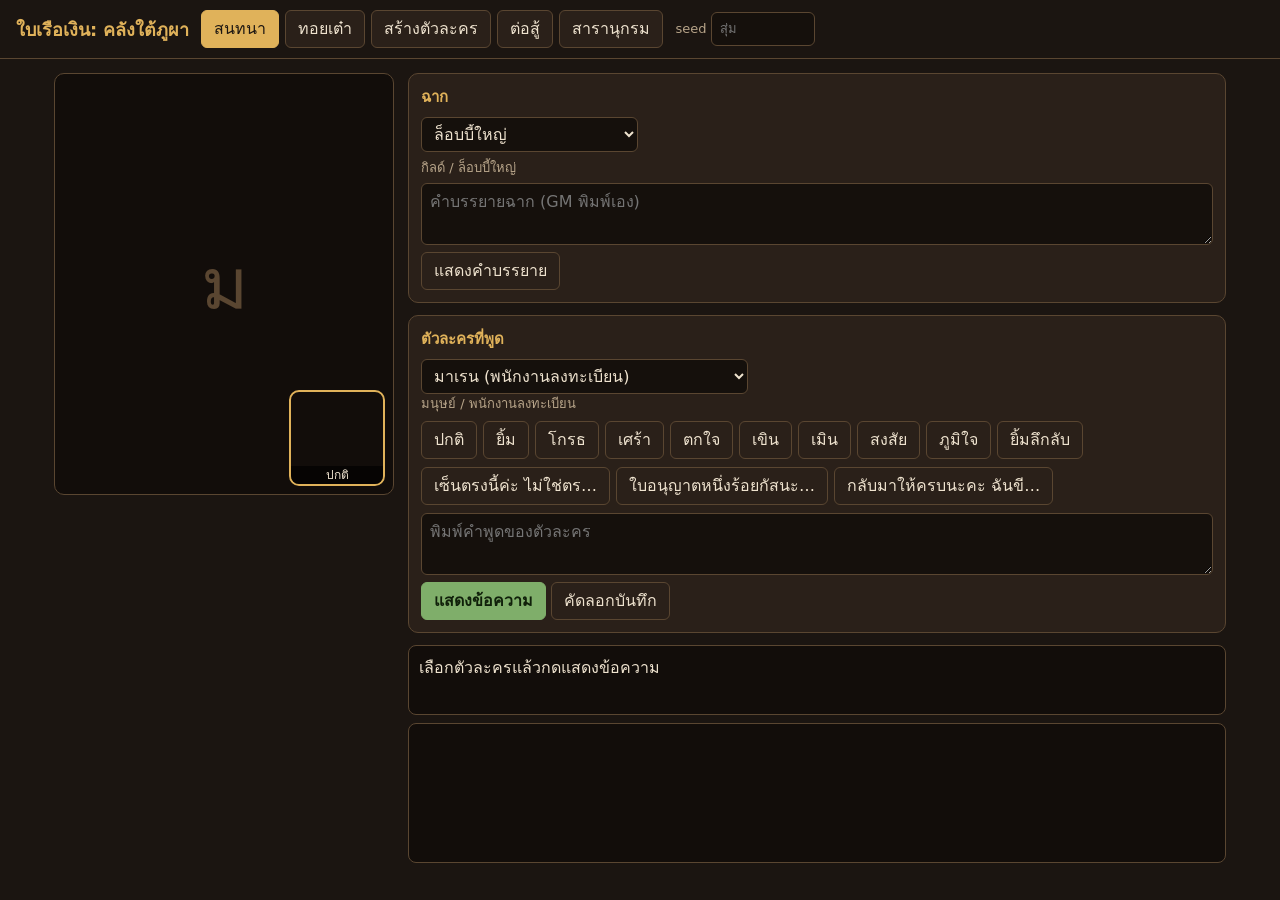
==== index.html @ 9fc900e7 "Initial commit: Silver Sail game skeleton Co-Authored-By: Claude Sonnet 5.5 <noreply@anthropic.com> " ====
<!doctype html>
<html lang="th">
<head>
<meta charset="utf-8">
<meta name="viewport" content="width=device-width,initial-scale=1">
<title>ใบเรือเงิน: คลังใต้ภูผา</title>
<style>
:root{--bg:#1b1511;--panel:#2a2019;--line:#5a4631;--ink:#efe3cf;--dim:#b8a58a;--gold:#e0b25a;--red:#c8553d;--green:#7fae6a}
*{box-sizing:border-box}
body{margin:0;background:var(--bg);color:var(--ink);font-family:system-ui,"Noto Sans Thai",sans-serif;line-height:1.5}
header{padding:10px 16px;border-bottom:1px solid var(--line);display:flex;gap:12px;align-items:center;flex-wrap:wrap}
header h1{font-size:18px;margin:0;color:var(--gold)}
nav{display:flex;gap:6px;flex-wrap:wrap}
nav button,button,select,input,textarea{font:inherit}
button{background:var(--panel);color:var(--ink);border:1px solid var(--line);border-radius:6px;padding:6px 12px;cursor:pointer}
button:hover{border-color:var(--gold)}
button.on{background:var(--gold);color:#1b1511;border-color:var(--gold)}
button.ok{background:var(--green);color:#10200a;border-color:var(--green);font-weight:600}
button:disabled{opacity:.4;cursor:not-allowed}
select,input,textarea{background:#15100c;color:var(--ink);border:1px solid var(--line);border-radius:6px;padding:6px 8px}
main{padding:14px;max-width:1200px;margin:0 auto}
section{display:none}section.on{display:block}
.row{display:flex;gap:12px;flex-wrap:wrap}
.card{background:var(--panel);border:1px solid var(--line);border-radius:10px;padding:12px;margin-bottom:12px}
.card h3{margin:0 0 8px;font-size:15px;color:var(--gold)}
.dim{color:var(--dim);font-size:13px}
.log{background:#120d0a;border:1px solid var(--line);border-radius:8px;padding:8px;height:260px;overflow:auto;font-family:ui-monospace,Menlo,monospace;font-size:13px;white-space:pre-wrap}
.log div{margin-bottom:4px}
.dlg{display:flex;gap:14px;flex-wrap:wrap}
.stage{position:relative;width:340px;min-height:420px;background:#120d0a center/cover;border:1px solid var(--line);border-radius:10px;display:flex;align-items:flex-end;justify-content:center;overflow:hidden}
.stage img.full{max-width:100%;max-height:420px}
.ph{width:100%;height:420px;display:flex;align-items:center;justify-content:center;font-size:72px;color:var(--line)}
.emo{position:absolute;right:8px;bottom:8px;width:96px;height:96px;border:2px solid var(--gold);border-radius:10px;background:#120d0a;overflow:hidden;display:flex;align-items:center;justify-content:center;flex-direction:column}
.emo img{width:100%;height:100%;object-fit:cover;object-position:top}
.emo span{position:absolute;bottom:0;left:0;right:0;background:#000a;text-align:center;font-size:12px}
.bubble{background:#120d0a;border:1px solid var(--line);border-radius:8px;padding:10px;min-height:70px;margin-bottom:8px}
.slots{display:grid;grid-template-columns:repeat(auto-fill,minmax(230px,1fr));gap:8px}
.slot{background:#15100c;border:1px solid var(--line);border-radius:8px;padding:8px}
.slot b{display:block;color:var(--dim);font-size:12px}
.slot .v{margin:2px 0 6px}
.bar{height:10px;background:#120d0a;border:1px solid var(--line);border-radius:5px;overflow:hidden}
.bar i{display:block;height:100%;background:var(--green)}
.bar.m i{background:var(--red)}
table{border-collapse:collapse;width:100%;font-size:13px}td,th{border:1px solid var(--line);padding:4px 6px;text-align:left}
.res{display:grid;grid-template-columns:repeat(auto-fill,minmax(260px,1fr));gap:8px}
.big{font-size:44px;font-weight:700;color:var(--gold)}
</style>
</head>
<body>
<header>
  <h1>ใบเรือเงิน: คลังใต้ภูผา</h1>
  <nav id="nav"></nav>
  <label class="dim">seed <input id="seed" size="8" placeholder="สุ่ม"></label>
</header>
<main>
<section id="t_dlg">
  <div class="dlg">
    <div>
      <div class="stage" id="stage"><div class="ph" id="ph">?</div><img class="full" id="fullimg" style="display:none"><div class="emo" id="emobox"><span id="emolabel">ปกติ</span></div></div>
    </div>
    <div style="flex:1;min-width:300px">
      <div class="card"><h3>ฉาก</h3>
        <select id="loc"></select>
        <div class="dim" id="locinfo" style="margin-top:6px"></div>
        <textarea id="scenetxt" rows="2" style="width:100%;margin-top:6px" placeholder="คำบรรยายฉาก (GM พิมพ์เอง)"></textarea>
        <button id="showscene">แสดงคำบรรยาย</button>
      </div>
      <div class="card"><h3>ตัวละครที่พูด</h3>
        <select id="npc"></select>
        <div class="dim" id="npcinfo"></div>
        <div id="emobtns" class="row" style="gap:6px;margin:8px 0"></div>
        <div id="linebtns" class="row" style="gap:6px;margin-bottom:8px"></div>
        <textarea id="said" rows="2" style="width:100%" placeholder="พิมพ์คำพูดของตัวละคร"></textarea>
        <button class="ok" id="say">แสดงข้อความ</button>
        <button id="copylog">คัดลอกบันทึก</button>
      </div>
      <div class="bubble" id="bubble">เลือกตัวละครแล้วกดแสดงข้อความ</div>
      <div class="log" id="dlglog" style="height:140px"></div>
    </div>
  </div>
</section>

<section id="t_dice">
  <div class="card"><h3>ทอยเต๋า d20 (ทอยเมื่อกดตกลงเท่านั้น)</h3>
    <div class="row">
      <label>ค่าที่ใช้ <select id="dstat"><option value="p_atk">P ATK</option><option value="m_atk">M ATK</option><option value="spd">SPD</option><option value="luck">LUCK</option><option value="wit">WIT</option><option value="hp3">ความอึด (HP÷30)</option></select></label>
      <label>ค่าสเตตัส <input id="dval" type="number" value="2" style="width:70px"></label>
      <label>โบนัส <input id="dbonus" type="number" value="0" style="width:70px"></label>
      <label>DC <select id="ddc"></select></label>
      <label>แบบ <select id="dmode"><option value="n">ปกติ</option><option value="a">ได้เปรียบ</option><option value="d">เสียเปรียบ</option><option value="ad">ทั้งคู่ (หักล้าง)</option></select></label>
      <label>เหตุผล <input id="dwhy" placeholder="เช่น งัดล็อกหีบ" style="width:200px"></label>
    </div>
    <p class="dim" id="dpreview"></p>
    <button class="ok" id="droll">ตกลง ทอย</button>
    <div class="big" id="dbig">-</div>
  </div>
  <div class="log" id="dlog"></div>
</section>

<section id="t_char">
  <div class="card"><h3>สร้างตัวละคร (รีได้ <span id="rrleft">5</span> ครั้ง)</h3>
    <button class="ok" id="cgen">สุ่มตัวละครใหม่ทั้งชุด</button>
    <button id="cconfirm" disabled>ยืนยันตัวละคร</button>
    <button id="cexport" disabled>ส่งออก JSON</button>
    <span class="dim">รี 1 ช่อง = 1 แต้ม ช่องที่ผูกกันสุ่มตามฟรี ล็อกช่องที่ชอบไว้ได้</span>
  </div>
  <div class="slots" id="slots"></div>
  <div class="card" style="margin-top:12px"><h3>สเตตัส</h3><div id="cstats" class="dim">กดสุ่มก่อน</div></div>
</section>

<section id="t_fight">
  <div class="card"><h3>ต่อสู้ทดสอบ (ใช้ตัวละครจากแท็บสร้างตัวละคร)</h3>
    <div class="row">
      <label>ศัตรู <select id="mon"></select></label>
      <label>ปรับ HP ศัตรู <input id="mscale" type="number" step="0.05" value="0.35" style="width:70px"></label>
      <button id="fstart">เริ่มสู้</button>
    </div>
    <p class="dim">ค่า HP ศัตรูในตารางคิดสำหรับปาร์ตี้ 4 คน เล่นทดสอบเดี่ยวให้ลดด้วยตัวคูณนี้</p>
  </div>
  <div class="row">
    <div class="card" style="flex:1;min-width:280px"><h3 id="pname">ผู้เล่น</h3>
      <div class="bar"><i id="phpbar" style="width:100%"></i></div><div id="phpt" class="dim"></div>
      <div class="bar m" style="margin-top:6px"><i id="pmpbar" style="width:100%;background:#4a7fd0"></i></div><div id="pmpt" class="dim"></div></div>
    <div class="card" style="flex:1;min-width:280px"><h3 id="mname">ศัตรู</h3>
      <div class="bar m"><i id="mhpbar" style="width:100%"></i></div><div id="mhpt" class="dim"></div><div id="mweak" class="dim"></div></div>
  </div>
  <div class="card"><h3>เลือกท่า</h3>
    <div class="row" id="acts"></div>
    <p class="dim" id="fpreview">ยังไม่ได้เริ่ม</p>
    <button class="ok" id="fgo" disabled>ตกลง</button>
  </div>
  <div class="log" id="flog"></div>
</section>

<section id="t_wiki">
  <div class="card"><input id="q" placeholder="ค้นหา เผ่า อาชีพ คุณลักษณะ ธาตุ NPC มอนสเตอร์" style="width:100%"></div>
  <div class="res" id="res"></div>
</section>
</main>

<script>
const $=s=>document.querySelector(s), $$=s=>[...document.querySelectorAll(s)];
const ST=["p_atk","m_atk","hp","spd","p_def","m_def","luck","wit","mana"];
const STN={p_atk:"P ATK",m_atk:"M ATK",hp:"HP",spd:"SPD",p_def:"P DEF",m_def:"M DEF",luck:"LUCK",wit:"WIT",mana:"MANA"};
let D={};
// ---------- RNG (seed ได้ เพื่อทดสอบซ้ำ) ----------
let rngState=null,rngSeedUsed="";
function rnd(){
  const s=$("#seed").value.trim();
  if(s){ if(rngSeedUsed!==s||rngState===null){rngSeedUsed=s;let h=1779033703;for(const c of s)h=Math.imul(h^c.charCodeAt(0),3432918353);rngState=h>>>0;}
    rngState=(rngState+0x6D2B79F5)>>>0;let t=rngState;t=Math.imul(t^t>>>15,t|1);t^=t+Math.imul(t^t>>>7,t|61);return((t^t>>>14)>>>0)/4294967296;}
  rngSeedUsed="";rngState=null;return Math.random();
}
const d20=()=>1+Math.floor(rnd()*20);
const pick=a=>a[Math.floor(rnd()*a.length)];
function wpick(t){let s=t.reduce((a,b)=>a+b[1],0),r=rnd()*s;for(const x of t){r-=x[1];if(r<0)return x[0];}return t[0][0];}
function log(el,t){const d=document.createElement("div");d.textContent=t;$(el).appendChild(d);$(el).scrollTop=1e9;}
// ---------- load ----------
async function load(){
  for(const n of ["races","elements","classes","traits","npcs","monsters","locations","misc"]){
    const r=await fetch("data/"+n+".json");D[n]=await r.json();
  }
  D.race=Object.fromEntries(D.races.races.map(r=>[r.id,r]));
  D.el=Object.fromEntries(D.elements.elements.map(e=>[e.id,e]));
  init();
}
const TABS=[["t_dlg","สนทนา"],["t_dice","ทอยเต๋า"],["t_char","สร้างตัวละคร"],["t_fight","ต่อสู้"],["t_wiki","สารานุกรม"]];
function init(){
  TABS.forEach(([id,n],i)=>{const b=document.createElement("button");b.textContent=n;b.onclick=()=>tab(id);b.dataset.t=id;$("#nav").appendChild(b);});
  tab("t_dlg");initDlg();initDice();initChar();initFight();initWiki();
}
function tab(id){$$("section").forEach(s=>s.classList.toggle("on",s.id===id));$$("nav button").forEach(b=>b.classList.toggle("on",b.dataset.t===id));}
// ---------- สนทนา ----------
let curNpc=null,curEmo="ปกติ";
function imgTry(list,img,onFail){let i=0;img.onerror=()=>{i++;if(i<list.length)img.src=list[i];else onFail();};img.onload=null;img.src=list[0];}
function initDlg(){
  const groups={};D.locations.locations.forEach(l=>(groups[l[2]]=groups[l[2]]||[]).push(l));
  $("#loc").innerHTML=Object.entries(groups).map(([g,a])=>`<optgroup label="${g}">`+a.map(l=>`<option value="${l[0]}">${l[1]}</option>`).join("")+"</optgroup>").join("");
  $("#npc").innerHTML=D.npcs.npcs.map(n=>`<option value="${n.id}">${n.th} (${n.role})</option>`).join("");
  $("#emobtns").innerHTML=Object.keys(D.npcs.emotion_map).map(e=>`<button data-e="${e}">${e}</button>`).join("");
  $$("#emobtns button").forEach(b=>b.onclick=()=>{curEmo=b.dataset.e;drawNpc();});
  $("#loc").onchange=()=>{const id=$("#loc").value;const l=D.locations.locations.find(x=>x[0]===id);$("#locinfo").textContent=l?l[2]+" / "+l[1]:"";
    $("#stage").style.backgroundImage=`url(images/bg/${id}.webp)`;};
  $("#npc").onchange=()=>{curEmo="ปกติ";drawNpc();};
  $("#showscene").onclick=()=>{const t=$("#scenetxt").value.trim();if(t){log("#dlglog","[ฉาก] "+t);$("#bubble").textContent=t;}};
  $("#say").onclick=()=>{const n=curNpc,t=$("#said").value.trim();if(!n||!t)return;const s=`${n.th} (${curEmo}): "${t}"`;$("#bubble").textContent=s;log("#dlglog",s);$("#said").value="";};
  $("#copylog").onclick=()=>navigator.clipboard.writeText($("#dlglog").innerText);
  $("#loc").onchange();drawNpc();
}
function drawNpc(){
  const n=D.npcs.npcs.find(x=>x.id===$("#npc").value);curNpc=n;
  $("#npcinfo").textContent=`${n.race} / ${n.role}`;
  const emo=D.npcs.emotion_map[curEmo]||"normal";
  const full=$("#fullimg");full.style.display="none";$("#ph").style.display="flex";$("#ph").textContent=n.th[0];
  full.onload=()=>{full.style.display="block";$("#ph").style.display="none";};
  imgTry([`images/npc/${n.id}_full.webp`,`images/npc/${n.id}_normal.webp`],full,()=>{});
  const box=$("#emobox");box.querySelectorAll("img").forEach(i=>i.remove());
  const im=document.createElement("img");im.onerror=()=>im.remove();im.src=`images/npc/${n.id}_${emo}.webp`;box.prepend(im);
  $("#emolabel").textContent=curEmo;
  $("#linebtns").innerHTML=n.lines.map((l,i)=>`<button data-i="${i}">${l.slice(0,22)}${l.length>22?"…":""}</button>`).join("");
  $$("#linebtns button").forEach(b=>b.onclick=()=>{$("#said").value=n.lines[b.dataset.i];});
}
// ---------- เต๋า ----------
function initDice(){
  $("#ddc").innerHTML=Object.entries(D.misc.dc).map(([k,v])=>`<option value="${v}">${k.replace(/_/g," ")} (${v})</option>`).join("");
  $("#ddc").value=12;
  const pv=()=>{const m=$("#dmode").value;$("#dpreview").textContent="จะทอย d20 "+(m==="a"||m==="d"?"2 ลูก (เอา"+(m==="a"?"สูง":"ต่ำ")+")":"1 ลูก")+" + ค่าสเตตัส + โบนัส เทียบ DC "+$("#ddc").value+" — ยังไม่ทอยจนกว่าจะกดตกลง";};
  ["#dmode","#ddc","#dval","#dbonus"].forEach(s=>$(s).onchange=pv);pv();
  $("#droll").onclick=()=>{
    const mode=$("#dmode").value==="ad"?"n":$("#dmode").value;
    const a=d20(),b=mode==="n"?null:d20();let r=a,note="";
    if(mode==="a"){r=Math.max(a,b);note=` | ได้เปรียบ ทอย ${a} และ ${b} เลือก ${r} (สูงกว่า)`;}
    else if(mode==="d"){r=Math.min(a,b);note=` | เสียเปรียบ ทอย ${a} และ ${b} เลือก ${r} (ต่ำกว่า)`;}
    else if($("#dmode").value==="ad")note=" | ได้เปรียบและเสียเปรียบหักล้าง ทอยปกติ";
    const val=+$("#dval").value,bon=+$("#dbonus").value,dc=+$("#ddc").value,tot=r+val+bon;
    let res=tot>=dc?"สำเร็จ":"พลาด";if(r===20)res="ทอย 20 สำเร็จพิเศษ";if(r===1)res="ทอย 1 พลาดหนัก";
    const line=`🎲 d20 = ${r} | ${$("#dwhy").value||"เช็ก"}: ${r} + ค่า ${val} + โบนัส ${bon} = ${tot} vs DC ${dc} → ${res}${note}`;
    $("#dbig").textContent=r;log("#dlog",line);
  };
}
// ---------- สร้างตัวละคร ----------
let C=null; // {slots,locked,rr,confirmed}
const SLOTS=[["race","เผ่า"],["gender","เพศ"],["age","อายุ"],["class","อาชีพ"],["element","ธาตุ"],["personality","นิสัย"],["fear","สิ่งที่กลัว"],["trait1","คุณลักษณะ 1"],["trait2","คุณลักษณะ 2"],["level","เลเวลเริ่มต้น"]];
const CASCADE={race:["element","age","fear"],class:[]};
function rollSlot(k,s){
  const R=D.race[s.race];
  switch(k){
    case "race":return pick(D.races.races).id;
    case "gender":return pick(D.misc.genders);
    case "age":{const[a,b]=R.lifespan;return a+Math.floor(rnd()*Math.min(b-a,Math.max(10,(b-a)*0.4)));}
    case "class":return pick(D.classes.classes)[0];
    case "element":return R.element||pick(D.elements.elements).id;
    case "personality":return pick(D.misc.personalities)[0];
    case "fear":{const ex=D.misc.fear_exclude[s.race]||[];return pick(D.misc.fears.filter(f=>!ex.includes(f[0])))[0];}
    case "trait1":case "trait2":{const other=k==="trait1"?s.trait2:s.trait1;return pick(D.traits.traits.filter(t=>t[0]!==other))[0];}
    case "level":return wpick(D.misc.level_weights);
  }
}
function genAll(){
  const s={};for(const[k]of SLOTS)s[k]=rollSlot(k,s);
  C={slots:s,locked:{},rr:D.misc.rerolls,confirmed:false};drawChar();
}
function reroll(k){
  if(!C||C.confirmed||C.rr<=0||C.locked[k])return;
  if(k==="element"&&D.race[C.slots.race].element)return;
  const old=C.slots[k];let v,t=0;do{v=rollSlot(k,C.slots);t++;}while(v===old&&t<30);
  C.slots[k]=v;C.rr--;
  if(k==="race"){for(const c of CASCADE.race)if(!C.locked[c])C.slots[c]=rollSlot(c,C.slots);
    if(D.race[v].element)C.slots.element=D.race[v].element;}
  drawChar();
}
function nameOf(k,v){
  if(k==="race")return D.race[v].th;if(k==="class")return D.classes.classes.find(c=>c[0]===v)[1];
  if(k==="element")return D.el[v].th;if(k==="personality")return D.misc.personalities.find(p=>p[0]===v)[1];
  if(k==="fear")return D.misc.fears.find(p=>p[0]===v)[1];
  if(k==="trait1"||k==="trait2"){const t=D.traits.traits.find(x=>x[0]===v);return t[1]+" — "+t[3];}
  if(k==="age")return v+" ปี";if(k==="level")return "Lv "+v;return v;
}
function charStats(s){
  const R=D.race[s.race],c=D.classes.classes.find(x=>x[0]===s.class)[3],o={};
  ST.forEach((k,i)=>o[k]=R.stats[i]);
  for(const[k,v]of Object.entries(c))o[k]+=k==="hp"?v*10:v;
  const lv=s.level-1;o.hp+=lv*10;o.mana+=lv*2;
  for(const k of ST)o[k]=Math.max(k==="luck"?0:1,o[k]);
  return o;
}
function drawChar(){
  $("#rrleft").textContent=C.rr;
  $("#slots").innerHTML=SLOTS.map(([k,n])=>{const lockedRace=k==="element"&&D.race[C.slots.race].element;
    return `<div class="slot"><b>${n}</b><div class="v">${nameOf(k,C.slots[k])}${lockedRace?' <span class="dim">(ล็อกตามเผ่า)</span>':""}</div>
    <button data-r="${k}" ${C.confirmed||C.rr<=0||C.locked[k]||lockedRace?"disabled":""}>รี</button>
    <button data-l="${k}" class="${C.locked[k]?"on":""}" ${C.confirmed?"disabled":""}>${C.locked[k]?"ล็อกแล้ว":"ล็อก"}</button></div>`;}).join("");
  $$("#slots [data-r]").forEach(b=>b.onclick=()=>reroll(b.dataset.r));
  $$("#slots [data-l]").forEach(b=>b.onclick=()=>{C.locked[b.dataset.l]=!C.locked[b.dataset.l];drawChar();});
  const st=charStats(C.slots),R=D.race[C.slots.race];
  $("#cstats").innerHTML=`<table><tr>${ST.map(k=>`<th>${STN[k]}</th>`).join("")}</tr><tr>${ST.map(k=>`<td>${st[k]}</td>`).join("")}</tr></table>
   <p><b>สกิลเผ่า:</b> ${R.skill}<br><b>ท่าเผ่า:</b> ${R.move}<br><b>สกิลอาชีพ:</b> ${D.classes.classes.find(c=>c[0]===C.slots.class)[4]}</p>
   <p class="dim">กินได้: ${R.can_eat.join(", ")} | กินไม่ได้: ${R.cannot_eat.join(", ")}</p>`;
  $("#cconfirm").disabled=C.confirmed;$("#cexport").disabled=!C.confirmed;
}
function initChar(){
  $("#cgen").onclick=()=>{if(C&&C.confirmed&&!confirm("ตัวละครเดิมจะหาย"))return;genAll();};
  $("#cconfirm").onclick=()=>{C.confirmed=true;drawChar();};
  $("#cexport").onclick=()=>{const blob=new Blob([JSON.stringify({slots:C.slots,stats:charStats(C.slots)},null,2)],{type:"application/json"});
    const a=document.createElement("a");a.href=URL.createObjectURL(blob);a.download="character.json";a.click();};
}
// ---------- ต่อสู้ ----------
let F=null,known=new Set();
function initFight(){
  $("#mon").innerHTML=D.monsters.monsters.map(m=>`<option value="${m[0]}">ชั้น ${m[2]} Lv${m[3]} ${m[1]}${m[12]?" (บอส)":""}</option>`).join("");
  $("#fstart").onclick=startFight;
  $("#fgo").onclick=goRound;
}
function startFight(){
  if(!C){alert("สร้างตัวละครก่อนที่แท็บสร้างตัวละคร");return;}
  const m=D.monsters.monsters.find(x=>x[0]===$("#mon").value),st=charStats(C.slots),sc=+$("#mscale").value||1;
  F={p:{name:nameOf("race",C.slots.race)+" "+nameOf("class",C.slots.class),st,hp:st.hp,mp:st.mana,el:C.slots.element,
    atk:Math.max(st.p_atk,st.m_atk),weapon:3},
    m:{id:m[0],name:m[1],lv:m[3],hp:Math.round(m[4]*sc),max:Math.round(m[4]*sc),atk:m[5],type:m[6],pdef:m[7],mdef:m[8],spd:m[9],el:m[10],weak:m[11]},
    round:0,act:null,over:false,guard:false};
  F.p.max=st.hp;F.p.mpmax=st.mana;
  $("#flog").innerHTML="";log("#flog",`เริ่มสู้: ${F.p.name} vs ${F.m.name} (Lv${F.m.lv}) HP ${F.m.hp}`);
  drawFight();
}
function acts(){
  const st=F.p.st;
  return [["phys","ฟันตรง (กายภาพ พลัง 2)"],["magic","ลูกเวท (MP 2 พลัง 2)"],["guard","ตั้งการ์ด (ลดดาเมจ 50%)"],["flee","หนี"]]
    .filter(a=>a[0]!=="magic"||F.p.mp>=2);
}
function drawFight(){
  const p=F.p,m=F.m;
  $("#pname").textContent=p.name;$("#mname").textContent=m.name+" Lv"+m.lv;
  $("#phpbar").style.width=Math.max(0,p.hp/p.max*100)+"%";$("#phpt").textContent=`HP ${Math.max(0,p.hp)}/${p.max}`;
  $("#pmpbar").style.width=p.mp/p.mpmax*100+"%";$("#pmpt").textContent=`MANA ${p.mp}/${p.mpmax}`;
  $("#mhpbar").style.width=Math.max(0,m.hp/m.max*100)+"%";$("#mhpt").textContent=`HP ${Math.max(0,m.hp)}/${m.max}`;
  $("#mweak").textContent=known.has(m.id)?`ธาตุ ${m.el?D.el[m.el].th:"-"} จุดอ่อน ${m.weak?D.el[m.weak].th:"-"} (รู้แล้ว)`:"ยังไม่รู้จุดอ่อน";
  const box=$("#acts");box.innerHTML="";
  if(!F.over)acts().forEach(([id,n])=>{const b=document.createElement("button");b.textContent=n;b.className=F.act===id?"on":"";b.onclick=()=>{F.act=id;drawFight();};box.appendChild(b);});
  $("#fgo").disabled=F.over||!F.act;
  $("#fpreview").textContent=F.over?"จบการต่อสู้":!F.act?"เลือกท่าก่อน":
    "จะทอย: ลำดับเทิร์น (ทั้งสองฝ่าย) → "+({phys:"ทอยโจมตี + ทอยดาเมจ",magic:"ทอยโจมตี + ทอยดาเมจ",guard:"ไม่ทอยท่านี้",flee:"ทอยหนี"})[F.act]+" ; ศัตรูทอยโจมตี + ดาเมจ (ถ้าลงมือ) — ยังไม่ทอยจนกว่าจะกดตกลง";
}
function elemMult(atkEl,defender){
  if(!atkEl||!defender.el)return[1,"ไม่มีตัวคูณธาตุ"];
  if(!known.has(defender.id))return[1,"ยังไม่รู้จุดอ่อน คิดดาเมจปกติ"];
  const a=D.el[atkEl];
  if(a.strong===defender.el)return[2,`ธาตุ${a.th}ชนะ${D.el[defender.el].th} x2`];
  if(a.weak===defender.el)return[0.5,`ธาตุ${a.th}แพ้${D.el[defender.el].th} x0.5`];
  return[1,"ธาตุไม่เกี่ยวกัน"];
}
function attack(who,kind){ // kind: phys|magic
  const P=F.p,M=F.m,pl=who==="p";
  const aim=pl?(kind==="phys"?P.st.spd:Math.floor(P.st.wit/2)):M.spd;
  const tspd=pl?M.spd:P.st.spd;
  const nm=pl?P.name:M.name;
  const r=d20(),tot=r+aim,need=10+tspd;
  const hit=r===1?false:(r===20?true:tot>=need);
  log("#flog",`🎲 d20 = ${r} | ทอยโจมตี ${nm}: ${r} + ค่าเล็ง ${aim} = ${tot} vs ค่าหลบ 10 + SPD ${tspd} = ${need} → ${r===1?"พลาดเสมอ (ทอย 1)":r===20?"โดนและคริติคอล (ทอย 20)":hit?"โดน":"พลาด"}`);
  if(!hit)return;
  const atk=pl?(kind==="phys"?P.st.p_atk:P.st.m_atk):M.atk,wp=pl?P.weapon:0,pw=2;
  const def=pl?(kind==="phys"?M.pdef:M.mdef):(M.type==="p"?P.st.p_def:P.st.m_def);
  let base=(atk+wp+pw)*3-def*2;const mn=Math.ceil(atk*0.1);if(base<mn)base=mn;
  const r2=d20(),mult=0.8+0.02*r2;let dmg=base*mult,txt=`ฐาน (${atk}+${wp}+${pw})×3 − ${def}×2 = ${base} × (0.8+0.02×${r2} = ${mult.toFixed(2)})`;
  if(pl&&kind==="magic"){const[em,et]=elemMult(P.el,M);dmg*=em;txt+=` | ${et}`;}
  else if(pl&&kind==="phys"){txt+=" | กายภาพไม่มีธาตุ";}
  if(r===20){dmg*=1.5;txt+=" | คริติคอล x1.5";}
  if(!pl&&F.guard){dmg*=0.5;txt+=" | ตั้งการ์ด x0.5";}
  dmg=Math.max(1,Math.round(dmg));
  log("#flog",`🎲 d20 = ${r2} | ทอยดาเมจ: ${txt} → ${dmg}`);
  if(pl)M.hp-=dmg;else P.hp-=dmg;
}
function goRound(){
  if(F.over||!F.act)return;
  F.round++;F.guard=false;log("#flog",`── รอบ ${F.round} ──`);
  const P=F.p,M=F.m;
  const ip=d20(),im=d20(),tp=ip+P.st.spd,tm=im+M.spd;
  log("#flog",`🎲 d20 = ${ip} | ลำดับเทิร์น ${P.name}: ${ip} + SPD ${P.st.spd} = ${tp}`);
  log("#flog",`🎲 d20 = ${im} | ลำดับเทิร์น ${M.name}: ${im} + SPD ${M.spd} = ${tm}`);
  let playerFirst=tp>tm||(tp===tm&&(P.st.spd>=M.spd));
  if(F.act==="guard")playerFirst=true;
  if(F.act==="flee")playerFirst=true;
  log("#flog",playerFirst?"ผู้เล่นลงมือก่อน":"ศัตรูลงมือก่อน");
  const doP=()=>{
    if(F.act==="guard"){F.guard=true;log("#flog","ตั้งการ์ด: ดาเมจที่รับในรอบนี้ลด 50% (ไม่ทอย เพราะผลรับประกัน)");}
    else if(F.act==="flee"){const r=d20(),t=r+P.st.spd,n=10+M.spd;log("#flog",`🎲 d20 = ${r} | ทอยหนี: ${r} + SPD ${P.st.spd} = ${t} vs 10 + SPD ศัตรู ${M.spd} = ${n} → ${t>=n?"หนีสำเร็จ":"หนีไม่พ้น"}`);if(t>=n){F.over=true;log("#flog","หนีสำเร็จ");}}
    else{if(F.act==="magic")P.mp-=2;attack("p",F.act);}
  };
  const doM=()=>{if(M.hp>0)attack("m",M.type==="p"?"phys":"magic");};
  const alive=()=>!F.over&&P.hp>0&&M.hp>0;
  if(playerFirst){doP();if(alive())doM();}else{doM();if(alive())doP();}
  if(M.hp<=0&&!F.over){F.over=true;known.add(M.id);log("#flog",`ชนะ! รู้จุดอ่อนของ ${M.name} แล้ว (ธาตุ ${M.el?D.el[M.el].th:"-"} จุดอ่อน ${M.weak?D.el[M.weak].th:"-"}) EXP ${15*M.lv}`);}
  if(P.hp<=0&&!F.over){F.over=true;log("#flog","ล้ม! (กติกา Death Save จะเพิ่มในเวอร์ชันถัดไป) กลับกิลด์ เสียเงิน 10% และวัตถุดิบรอบนั้น 1 ส่วน");}
  F.act=null;drawFight();
}
// ---------- สารานุกรม ----------
function initWiki(){$("#q").oninput=wiki;wiki();}
function wiki(){
  const q=$("#q").value.trim().toLowerCase(),out=[];
  const add=(t,n,body)=>{if(!q||(t+n+body).toLowerCase().includes(q))out.push(`<div class="card"><h3>${n}</h3><div class="dim">${t}</div><div>${body}</div></div>`);};
  D.races.races.forEach(r=>add("เผ่า",r.th+" / "+r.en,ST.map((k,i)=>STN[k]+" "+r.stats[i]).join(" · ")+"<br>"+r.skill+"<br>ท่าเผ่า: "+r.move));
  D.classes.classes.forEach(c=>add("อาชีพ "+(c[2]==="c"?"(ต่อสู้)":"(จิปาถะ)"),c[1],Object.entries(c[3]).map(([k,v])=>STN[k]+(v>0?" +":" ")+v).join(" ")+"<br>"+c[4]));
  D.traits.traits.forEach(t=>add("คุณลักษณะ",t[1],t[3]));
  D.elements.elements.forEach(e=>add("ธาตุ",e.th,`ชนะ ${e.strong?D.el[e.strong].th:"-"} / แพ้ ${e.weak?D.el[e.weak].th:"-"}`));
  D.npcs.npcs.forEach(n=>add("NPC",n.th,n.race+" / "+n.role));
  D.monsters.monsters.forEach(m=>add("มอนสเตอร์",m[1],`ชั้น ${m[2]} Lv${m[3]} HP ${m[4]} ATK ${m[5]} DEF ${m[7]}/${m[8]} SPD ${m[9]}`));
  $("#res").innerHTML=out.slice(0,120).join("")||'<div class="dim">ไม่พบ</div>';
}
load().catch(e=>{document.body.insertAdjacentHTML("afterbegin",`<pre style="color:#f88;padding:12px">โหลดข้อมูลไม่ได้: ${e}\nถ้าเปิดไฟล์ตรงๆ ให้รัน: python3 -m http.server แล้วเปิด http://localhost:8000</pre>`);});
</script>
</body>
</html>
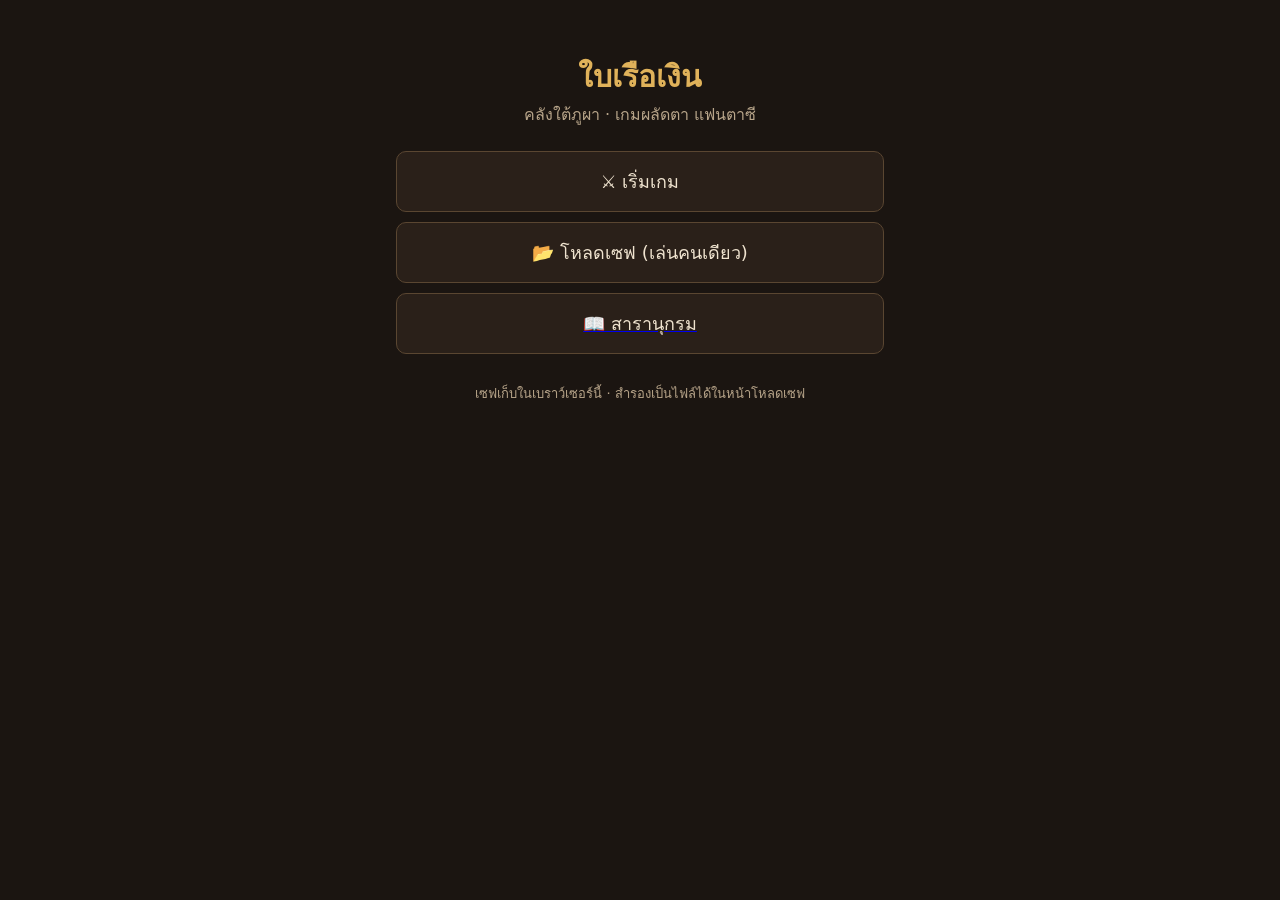
==== commit 2bfd2149: "Add main menu, solo saves, multiplayer lobby (4-digit room), encyclopedia, gear/status data Co-Autho" ====
--- a/index.html
+++ b/index.html
@@ -1,391 +1,33 @@
 <!doctype html>
-<html lang="th">
-<head>
-<meta charset="utf-8">
-<meta name="viewport" content="width=device-width,initial-scale=1">
-<title>ใบเรือเงิน: คลังใต้ภูผา</title>
-<style>
-:root{--bg:#1b1511;--panel:#2a2019;--line:#5a4631;--ink:#efe3cf;--dim:#b8a58a;--gold:#e0b25a;--red:#c8553d;--green:#7fae6a}
-*{box-sizing:border-box}
-body{margin:0;background:var(--bg);color:var(--ink);font-family:system-ui,"Noto Sans Thai",sans-serif;line-height:1.5}
-header{padding:10px 16px;border-bottom:1px solid var(--line);display:flex;gap:12px;align-items:center;flex-wrap:wrap}
-header h1{font-size:18px;margin:0;color:var(--gold)}
-nav{display:flex;gap:6px;flex-wrap:wrap}
-nav button,button,select,input,textarea{font:inherit}
-button{background:var(--panel);color:var(--ink);border:1px solid var(--line);border-radius:6px;padding:6px 12px;cursor:pointer}
-button:hover{border-color:var(--gold)}
-button.on{background:var(--gold);color:#1b1511;border-color:var(--gold)}
-button.ok{background:var(--green);color:#10200a;border-color:var(--green);font-weight:600}
-button:disabled{opacity:.4;cursor:not-allowed}
-select,input,textarea{background:#15100c;color:var(--ink);border:1px solid var(--line);border-radius:6px;padding:6px 8px}
-main{padding:14px;max-width:1200px;margin:0 auto}
-section{display:none}section.on{display:block}
-.row{display:flex;gap:12px;flex-wrap:wrap}
-.card{background:var(--panel);border:1px solid var(--line);border-radius:10px;padding:12px;margin-bottom:12px}
-.card h3{margin:0 0 8px;font-size:15px;color:var(--gold)}
-.dim{color:var(--dim);font-size:13px}
-.log{background:#120d0a;border:1px solid var(--line);border-radius:8px;padding:8px;height:260px;overflow:auto;font-family:ui-monospace,Menlo,monospace;font-size:13px;white-space:pre-wrap}
-.log div{margin-bottom:4px}
-.dlg{display:flex;gap:14px;flex-wrap:wrap}
-.stage{position:relative;width:340px;min-height:420px;background:#120d0a center/cover;border:1px solid var(--line);border-radius:10px;display:flex;align-items:flex-end;justify-content:center;overflow:hidden}
-.stage img.full{max-width:100%;max-height:420px}
-.ph{width:100%;height:420px;display:flex;align-items:center;justify-content:center;font-size:72px;color:var(--line)}
-.emo{position:absolute;right:8px;bottom:8px;width:96px;height:96px;border:2px solid var(--gold);border-radius:10px;background:#120d0a;overflow:hidden;display:flex;align-items:center;justify-content:center;flex-direction:column}
-.emo img{width:100%;height:100%;object-fit:cover;object-position:top}
-.emo span{position:absolute;bottom:0;left:0;right:0;background:#000a;text-align:center;font-size:12px}
-.bubble{background:#120d0a;border:1px solid var(--line);border-radius:8px;padding:10px;min-height:70px;margin-bottom:8px}
-.slots{display:grid;grid-template-columns:repeat(auto-fill,minmax(230px,1fr));gap:8px}
-.slot{background:#15100c;border:1px solid var(--line);border-radius:8px;padding:8px}
-.slot b{display:block;color:var(--dim);font-size:12px}
-.slot .v{margin:2px 0 6px}
-.bar{height:10px;background:#120d0a;border:1px solid var(--line);border-radius:5px;overflow:hidden}
-.bar i{display:block;height:100%;background:var(--green)}
-.bar.m i{background:var(--red)}
-table{border-collapse:collapse;width:100%;font-size:13px}td,th{border:1px solid var(--line);padding:4px 6px;text-align:left}
-.res{display:grid;grid-template-columns:repeat(auto-fill,minmax(260px,1fr));gap:8px}
-.big{font-size:44px;font-weight:700;color:var(--gold)}
-</style>
-</head>
-<body>
-<header>
-  <h1>ใบเรือเงิน: คลังใต้ภูผา</h1>
-  <nav id="nav"></nav>
-  <label class="dim">seed <input id="seed" size="8" placeholder="สุ่ม"></label>
-</header>
-<main>
-<section id="t_dlg">
-  <div class="dlg">
-    <div>
-      <div class="stage" id="stage"><div class="ph" id="ph">?</div><img class="full" id="fullimg" style="display:none"><div class="emo" id="emobox"><span id="emolabel">ปกติ</span></div></div>
-    </div>
-    <div style="flex:1;min-width:300px">
-      <div class="card"><h3>ฉาก</h3>
-        <select id="loc"></select>
-        <div class="dim" id="locinfo" style="margin-top:6px"></div>
-        <textarea id="scenetxt" rows="2" style="width:100%;margin-top:6px" placeholder="คำบรรยายฉาก (GM พิมพ์เอง)"></textarea>
-        <button id="showscene">แสดงคำบรรยาย</button>
-      </div>
-      <div class="card"><h3>ตัวละครที่พูด</h3>
-        <select id="npc"></select>
-        <div class="dim" id="npcinfo"></div>
-        <div id="emobtns" class="row" style="gap:6px;margin:8px 0"></div>
-        <div id="linebtns" class="row" style="gap:6px;margin-bottom:8px"></div>
-        <textarea id="said" rows="2" style="width:100%" placeholder="พิมพ์คำพูดของตัวละคร"></textarea>
-        <button class="ok" id="say">แสดงข้อความ</button>
-        <button id="copylog">คัดลอกบันทึก</button>
-      </div>
-      <div class="bubble" id="bubble">เลือกตัวละครแล้วกดแสดงข้อความ</div>
-      <div class="log" id="dlglog" style="height:140px"></div>
-    </div>
-  </div>
-</section>
-
-<section id="t_dice">
-  <div class="card"><h3>ทอยเต๋า d20 (ทอยเมื่อกดตกลงเท่านั้น)</h3>
-    <div class="row">
-      <label>ค่าที่ใช้ <select id="dstat"><option value="p_atk">P ATK</option><option value="m_atk">M ATK</option><option value="spd">SPD</option><option value="luck">LUCK</option><option value="wit">WIT</option><option value="hp3">ความอึด (HP÷30)</option></select></label>
-      <label>ค่าสเตตัส <input id="dval" type="number" value="2" style="width:70px"></label>
-      <label>โบนัส <input id="dbonus" type="number" value="0" style="width:70px"></label>
-      <label>DC <select id="ddc"></select></label>
-      <label>แบบ <select id="dmode"><option value="n">ปกติ</option><option value="a">ได้เปรียบ</option><option value="d">เสียเปรียบ</option><option value="ad">ทั้งคู่ (หักล้าง)</option></select></label>
-      <label>เหตุผล <input id="dwhy" placeholder="เช่น งัดล็อกหีบ" style="width:200px"></label>
-    </div>
-    <p class="dim" id="dpreview"></p>
-    <button class="ok" id="droll">ตกลง ทอย</button>
-    <div class="big" id="dbig">-</div>
-  </div>
-  <div class="log" id="dlog"></div>
-</section>
-
-<section id="t_char">
-  <div class="card"><h3>สร้างตัวละคร (รีได้ <span id="rrleft">5</span> ครั้ง)</h3>
-    <button class="ok" id="cgen">สุ่มตัวละครใหม่ทั้งชุด</button>
-    <button id="cconfirm" disabled>ยืนยันตัวละคร</button>
-    <button id="cexport" disabled>ส่งออก JSON</button>
-    <span class="dim">รี 1 ช่อง = 1 แต้ม ช่องที่ผูกกันสุ่มตามฟรี ล็อกช่องที่ชอบไว้ได้</span>
-  </div>
-  <div class="slots" id="slots"></div>
-  <div class="card" style="margin-top:12px"><h3>สเตตัส</h3><div id="cstats" class="dim">กดสุ่มก่อน</div></div>
-</section>
-
-<section id="t_fight">
-  <div class="card"><h3>ต่อสู้ทดสอบ (ใช้ตัวละครจากแท็บสร้างตัวละคร)</h3>
-    <div class="row">
-      <label>ศัตรู <select id="mon"></select></label>
-      <label>ปรับ HP ศัตรู <input id="mscale" type="number" step="0.05" value="0.35" style="width:70px"></label>
-      <button id="fstart">เริ่มสู้</button>
-    </div>
-    <p class="dim">ค่า HP ศัตรูในตารางคิดสำหรับปาร์ตี้ 4 คน เล่นทดสอบเดี่ยวให้ลดด้วยตัวคูณนี้</p>
-  </div>
-  <div class="row">
-    <div class="card" style="flex:1;min-width:280px"><h3 id="pname">ผู้เล่น</h3>
-      <div class="bar"><i id="phpbar" style="width:100%"></i></div><div id="phpt" class="dim"></div>
-      <div class="bar m" style="margin-top:6px"><i id="pmpbar" style="width:100%;background:#4a7fd0"></i></div><div id="pmpt" class="dim"></div></div>
-    <div class="card" style="flex:1;min-width:280px"><h3 id="mname">ศัตรู</h3>
-      <div class="bar m"><i id="mhpbar" style="width:100%"></i></div><div id="mhpt" class="dim"></div><div id="mweak" class="dim"></div></div>
-  </div>
-  <div class="card"><h3>เลือกท่า</h3>
-    <div class="row" id="acts"></div>
-    <p class="dim" id="fpreview">ยังไม่ได้เริ่ม</p>
-    <button class="ok" id="fgo" disabled>ตกลง</button>
-  </div>
-  <div class="log" id="flog"></div>
-</section>
-
-<section id="t_wiki">
-  <div class="card"><input id="q" placeholder="ค้นหา เผ่า อาชีพ คุณลักษณะ ธาตุ NPC มอนสเตอร์" style="width:100%"></div>
-  <div class="res" id="res"></div>
-</section>
-</main>
-
+<html lang="th"><head><meta charset="utf-8"><meta name="viewport" content="width=device-width,initial-scale=1">
+<title>ใบเรือเงิน: คลังใต้ภูผา</title><link rel="stylesheet" href="css/style.css"></head>
+<body><div class="menu" id="menu">
+<h1>ใบเรือเงิน</h1><p>คลังใต้ภูผา · เกมผลัดตา แฟนตาซี</p>
+<button class="big-btn" id="bStart">⚔ เริ่มเกม</button>
+<div class="sub" id="subStart">
+  <button class="big-btn" id="bSolo">เล่นคนเดียว</button>
+  <button class="big-btn" id="bMulti">เล่นหลายคน (ห้อง 4 หลัก)</button>
+</div>
+<button class="big-btn" id="bLoad">📂 โหลดเซฟ (เล่นคนเดียว)</button>
+<div class="card" id="loadBox" style="display:none;text-align:left"></div>
+<a href="wiki.html"><button class="big-btn">📖 สารานุกรม</button></a>
+<p class="dim" style="margin-top:30px">เซฟเก็บในเบราว์เซอร์นี้ · สำรองเป็นไฟล์ได้ในหน้าโหลดเซฟ</p>
+</div>
+<script src="js/common.js"></script>
 <script>
-const $=s=>document.querySelector(s), $$=s=>[...document.querySelectorAll(s)];
-const ST=["p_atk","m_atk","hp","spd","p_def","m_def","luck","wit","mana"];
-const STN={p_atk:"P ATK",m_atk:"M ATK",hp:"HP",spd:"SPD",p_def:"P DEF",m_def:"M DEF",luck:"LUCK",wit:"WIT",mana:"MANA"};
-let D={};
-// ---------- RNG (seed ได้ เพื่อทดสอบซ้ำ) ----------
-let rngState=null,rngSeedUsed="";
-function rnd(){
-  const s=$("#seed").value.trim();
-  if(s){ if(rngSeedUsed!==s||rngState===null){rngSeedUsed=s;let h=1779033703;for(const c of s)h=Math.imul(h^c.charCodeAt(0),3432918353);rngState=h>>>0;}
-    rngState=(rngState+0x6D2B79F5)>>>0;let t=rngState;t=Math.imul(t^t>>>15,t|1);t^=t+Math.imul(t^t>>>7,t|61);return((t^t>>>14)>>>0)/4294967296;}
-  rngSeedUsed="";rngState=null;return Math.random();
+$("#bStart").onclick=()=>$("#subStart").classList.toggle("on");
+$("#bSolo").onclick=()=>{const n=prompt("ตั้งชื่อเซฟใหม่","การผจญภัยของฉัน");if(n===null)return;const s=Saves.create(n.trim()||"การผจญภัยของฉัน","solo");location.href="play.html?save="+s.id;};
+$("#bMulti").onclick=()=>location.href="lobby.html";
+$("#bLoad").onclick=()=>{const b=$("#loadBox");b.style.display=b.style.display==="none"?"block":"none";renderLoad();};
+function renderLoad(){
+  const l=Saves.all().filter(s=>s.mode==="solo");
+  $("#loadBox").innerHTML=`<h3>เซฟที่มี</h3>${l.length?l.map(s=>`<div class="row" style="align-items:center;margin-bottom:6px"><div style="flex:1"><b>${esc(s.name)}</b><div class="dim">${new Date(s.updated).toLocaleString("th-TH")}</div></div>
+  <button class="ok" data-a="go" data-i="${s.id}">เล่นต่อ</button><button data-a="ex" data-i="${s.id}">ส่งออก</button><button data-a="del" data-i="${s.id}">ลบ</button></div>`).join(""):'<div class="dim">ยังไม่มีเซฟ</div>'}
+  <hr style="border-color:var(--line)"><label class="dim">นำเข้าไฟล์เซฟ: <input type="file" id="imp" accept=".json"></label>`;
+  $$("#loadBox button").forEach(b=>b.onclick=()=>{const id=b.dataset.i,a=b.dataset.a;
+    if(a==="go")location.href="play.html?save="+id;
+    if(a==="ex")Saves.exportFile(Saves.get(id));
+    if(a==="del"&&confirm("ลบเซฟนี้?")){Saves.remove(id);renderLoad();}});
+  $("#imp").onchange=e=>e.target.files[0]&&Saves.importFile(e.target.files[0]).then(renderLoad).catch(x=>alert(x.message));
 }
-const d20=()=>1+Math.floor(rnd()*20);
-const pick=a=>a[Math.floor(rnd()*a.length)];
-function wpick(t){let s=t.reduce((a,b)=>a+b[1],0),r=rnd()*s;for(const x of t){r-=x[1];if(r<0)return x[0];}return t[0][0];}
-function log(el,t){const d=document.createElement("div");d.textContent=t;$(el).appendChild(d);$(el).scrollTop=1e9;}
-// ---------- load ----------
-async function load(){
-  for(const n of ["races","elements","classes","traits","npcs","monsters","locations","misc"]){
-    const r=await fetch("data/"+n+".json");D[n]=await r.json();
-  }
-  D.race=Object.fromEntries(D.races.races.map(r=>[r.id,r]));
-  D.el=Object.fromEntries(D.elements.elements.map(e=>[e.id,e]));
-  init();
-}
-const TABS=[["t_dlg","สนทนา"],["t_dice","ทอยเต๋า"],["t_char","สร้างตัวละคร"],["t_fight","ต่อสู้"],["t_wiki","สารานุกรม"]];
-function init(){
-  TABS.forEach(([id,n],i)=>{const b=document.createElement("button");b.textContent=n;b.onclick=()=>tab(id);b.dataset.t=id;$("#nav").appendChild(b);});
-  tab("t_dlg");initDlg();initDice();initChar();initFight();initWiki();
-}
-function tab(id){$$("section").forEach(s=>s.classList.toggle("on",s.id===id));$$("nav button").forEach(b=>b.classList.toggle("on",b.dataset.t===id));}
-// ---------- สนทนา ----------
-let curNpc=null,curEmo="ปกติ";
-function imgTry(list,img,onFail){let i=0;img.onerror=()=>{i++;if(i<list.length)img.src=list[i];else onFail();};img.onload=null;img.src=list[0];}
-function initDlg(){
-  const groups={};D.locations.locations.forEach(l=>(groups[l[2]]=groups[l[2]]||[]).push(l));
-  $("#loc").innerHTML=Object.entries(groups).map(([g,a])=>`<optgroup label="${g}">`+a.map(l=>`<option value="${l[0]}">${l[1]}</option>`).join("")+"</optgroup>").join("");
-  $("#npc").innerHTML=D.npcs.npcs.map(n=>`<option value="${n.id}">${n.th} (${n.role})</option>`).join("");
-  $("#emobtns").innerHTML=Object.keys(D.npcs.emotion_map).map(e=>`<button data-e="${e}">${e}</button>`).join("");
-  $$("#emobtns button").forEach(b=>b.onclick=()=>{curEmo=b.dataset.e;drawNpc();});
-  $("#loc").onchange=()=>{const id=$("#loc").value;const l=D.locations.locations.find(x=>x[0]===id);$("#locinfo").textContent=l?l[2]+" / "+l[1]:"";
-    $("#stage").style.backgroundImage=`url(images/bg/${id}.webp)`;};
-  $("#npc").onchange=()=>{curEmo="ปกติ";drawNpc();};
-  $("#showscene").onclick=()=>{const t=$("#scenetxt").value.trim();if(t){log("#dlglog","[ฉาก] "+t);$("#bubble").textContent=t;}};
-  $("#say").onclick=()=>{const n=curNpc,t=$("#said").value.trim();if(!n||!t)return;const s=`${n.th} (${curEmo}): "${t}"`;$("#bubble").textContent=s;log("#dlglog",s);$("#said").value="";};
-  $("#copylog").onclick=()=>navigator.clipboard.writeText($("#dlglog").innerText);
-  $("#loc").onchange();drawNpc();
-}
-function drawNpc(){
-  const n=D.npcs.npcs.find(x=>x.id===$("#npc").value);curNpc=n;
-  $("#npcinfo").textContent=`${n.race} / ${n.role}`;
-  const emo=D.npcs.emotion_map[curEmo]||"normal";
-  const full=$("#fullimg");full.style.display="none";$("#ph").style.display="flex";$("#ph").textContent=n.th[0];
-  full.onload=()=>{full.style.display="block";$("#ph").style.display="none";};
-  imgTry([`images/npc/${n.id}_full.webp`,`images/npc/${n.id}_normal.webp`],full,()=>{});
-  const box=$("#emobox");box.querySelectorAll("img").forEach(i=>i.remove());
-  const im=document.createElement("img");im.onerror=()=>im.remove();im.src=`images/npc/${n.id}_${emo}.webp`;box.prepend(im);
-  $("#emolabel").textContent=curEmo;
-  $("#linebtns").innerHTML=n.lines.map((l,i)=>`<button data-i="${i}">${l.slice(0,22)}${l.length>22?"…":""}</button>`).join("");
-  $$("#linebtns button").forEach(b=>b.onclick=()=>{$("#said").value=n.lines[b.dataset.i];});
-}
-// ---------- เต๋า ----------
-function initDice(){
-  $("#ddc").innerHTML=Object.entries(D.misc.dc).map(([k,v])=>`<option value="${v}">${k.replace(/_/g," ")} (${v})</option>`).join("");
-  $("#ddc").value=12;
-  const pv=()=>{const m=$("#dmode").value;$("#dpreview").textContent="จะทอย d20 "+(m==="a"||m==="d"?"2 ลูก (เอา"+(m==="a"?"สูง":"ต่ำ")+")":"1 ลูก")+" + ค่าสเตตัส + โบนัส เทียบ DC "+$("#ddc").value+" — ยังไม่ทอยจนกว่าจะกดตกลง";};
-  ["#dmode","#ddc","#dval","#dbonus"].forEach(s=>$(s).onchange=pv);pv();
-  $("#droll").onclick=()=>{
-    const mode=$("#dmode").value==="ad"?"n":$("#dmode").value;
-    const a=d20(),b=mode==="n"?null:d20();let r=a,note="";
-    if(mode==="a"){r=Math.max(a,b);note=` | ได้เปรียบ ทอย ${a} และ ${b} เลือก ${r} (สูงกว่า)`;}
-    else if(mode==="d"){r=Math.min(a,b);note=` | เสียเปรียบ ทอย ${a} และ ${b} เลือก ${r} (ต่ำกว่า)`;}
-    else if($("#dmode").value==="ad")note=" | ได้เปรียบและเสียเปรียบหักล้าง ทอยปกติ";
-    const val=+$("#dval").value,bon=+$("#dbonus").value,dc=+$("#ddc").value,tot=r+val+bon;
-    let res=tot>=dc?"สำเร็จ":"พลาด";if(r===20)res="ทอย 20 สำเร็จพิเศษ";if(r===1)res="ทอย 1 พลาดหนัก";
-    const line=`🎲 d20 = ${r} | ${$("#dwhy").value||"เช็ก"}: ${r} + ค่า ${val} + โบนัส ${bon} = ${tot} vs DC ${dc} → ${res}${note}`;
-    $("#dbig").textContent=r;log("#dlog",line);
-  };
-}
-// ---------- สร้างตัวละคร ----------
-let C=null; // {slots,locked,rr,confirmed}
-const SLOTS=[["race","เผ่า"],["gender","เพศ"],["age","อายุ"],["class","อาชีพ"],["element","ธาตุ"],["personality","นิสัย"],["fear","สิ่งที่กลัว"],["trait1","คุณลักษณะ 1"],["trait2","คุณลักษณะ 2"],["level","เลเวลเริ่มต้น"]];
-const CASCADE={race:["element","age","fear"],class:[]};
-function rollSlot(k,s){
-  const R=D.race[s.race];
-  switch(k){
-    case "race":return pick(D.races.races).id;
-    case "gender":return pick(D.misc.genders);
-    case "age":{const[a,b]=R.lifespan;return a+Math.floor(rnd()*Math.min(b-a,Math.max(10,(b-a)*0.4)));}
-    case "class":return pick(D.classes.classes)[0];
-    case "element":return R.element||pick(D.elements.elements).id;
-    case "personality":return pick(D.misc.personalities)[0];
-    case "fear":{const ex=D.misc.fear_exclude[s.race]||[];return pick(D.misc.fears.filter(f=>!ex.includes(f[0])))[0];}
-    case "trait1":case "trait2":{const other=k==="trait1"?s.trait2:s.trait1;return pick(D.traits.traits.filter(t=>t[0]!==other))[0];}
-    case "level":return wpick(D.misc.level_weights);
-  }
-}
-function genAll(){
-  const s={};for(const[k]of SLOTS)s[k]=rollSlot(k,s);
-  C={slots:s,locked:{},rr:D.misc.rerolls,confirmed:false};drawChar();
-}
-function reroll(k){
-  if(!C||C.confirmed||C.rr<=0||C.locked[k])return;
-  if(k==="element"&&D.race[C.slots.race].element)return;
-  const old=C.slots[k];let v,t=0;do{v=rollSlot(k,C.slots);t++;}while(v===old&&t<30);
-  C.slots[k]=v;C.rr--;
-  if(k==="race"){for(const c of CASCADE.race)if(!C.locked[c])C.slots[c]=rollSlot(c,C.slots);
-    if(D.race[v].element)C.slots.element=D.race[v].element;}
-  drawChar();
-}
-function nameOf(k,v){
-  if(k==="race")return D.race[v].th;if(k==="class")return D.classes.classes.find(c=>c[0]===v)[1];
-  if(k==="element")return D.el[v].th;if(k==="personality")return D.misc.personalities.find(p=>p[0]===v)[1];
-  if(k==="fear")return D.misc.fears.find(p=>p[0]===v)[1];
-  if(k==="trait1"||k==="trait2"){const t=D.traits.traits.find(x=>x[0]===v);return t[1]+" — "+t[3];}
-  if(k==="age")return v+" ปี";if(k==="level")return "Lv "+v;return v;
-}
-function charStats(s){
-  const R=D.race[s.race],c=D.classes.classes.find(x=>x[0]===s.class)[3],o={};
-  ST.forEach((k,i)=>o[k]=R.stats[i]);
-  for(const[k,v]of Object.entries(c))o[k]+=k==="hp"?v*10:v;
-  const lv=s.level-1;o.hp+=lv*10;o.mana+=lv*2;
-  for(const k of ST)o[k]=Math.max(k==="luck"?0:1,o[k]);
-  return o;
-}
-function drawChar(){
-  $("#rrleft").textContent=C.rr;
-  $("#slots").innerHTML=SLOTS.map(([k,n])=>{const lockedRace=k==="element"&&D.race[C.slots.race].element;
-    return `<div class="slot"><b>${n}</b><div class="v">${nameOf(k,C.slots[k])}${lockedRace?' <span class="dim">(ล็อกตามเผ่า)</span>':""}</div>
-    <button data-r="${k}" ${C.confirmed||C.rr<=0||C.locked[k]||lockedRace?"disabled":""}>รี</button>
-    <button data-l="${k}" class="${C.locked[k]?"on":""}" ${C.confirmed?"disabled":""}>${C.locked[k]?"ล็อกแล้ว":"ล็อก"}</button></div>`;}).join("");
-  $$("#slots [data-r]").forEach(b=>b.onclick=()=>reroll(b.dataset.r));
-  $$("#slots [data-l]").forEach(b=>b.onclick=()=>{C.locked[b.dataset.l]=!C.locked[b.dataset.l];drawChar();});
-  const st=charStats(C.slots),R=D.race[C.slots.race];
-  $("#cstats").innerHTML=`<table><tr>${ST.map(k=>`<th>${STN[k]}</th>`).join("")}</tr><tr>${ST.map(k=>`<td>${st[k]}</td>`).join("")}</tr></table>
-   <p><b>สกิลเผ่า:</b> ${R.skill}<br><b>ท่าเผ่า:</b> ${R.move}<br><b>สกิลอาชีพ:</b> ${D.classes.classes.find(c=>c[0]===C.slots.class)[4]}</p>
-   <p class="dim">กินได้: ${R.can_eat.join(", ")} | กินไม่ได้: ${R.cannot_eat.join(", ")}</p>`;
-  $("#cconfirm").disabled=C.confirmed;$("#cexport").disabled=!C.confirmed;
-}
-function initChar(){
-  $("#cgen").onclick=()=>{if(C&&C.confirmed&&!confirm("ตัวละครเดิมจะหาย"))return;genAll();};
-  $("#cconfirm").onclick=()=>{C.confirmed=true;drawChar();};
-  $("#cexport").onclick=()=>{const blob=new Blob([JSON.stringify({slots:C.slots,stats:charStats(C.slots)},null,2)],{type:"application/json"});
-    const a=document.createElement("a");a.href=URL.createObjectURL(blob);a.download="character.json";a.click();};
-}
-// ---------- ต่อสู้ ----------
-let F=null,known=new Set();
-function initFight(){
-  $("#mon").innerHTML=D.monsters.monsters.map(m=>`<option value="${m[0]}">ชั้น ${m[2]} Lv${m[3]} ${m[1]}${m[12]?" (บอส)":""}</option>`).join("");
-  $("#fstart").onclick=startFight;
-  $("#fgo").onclick=goRound;
-}
-function startFight(){
-  if(!C){alert("สร้างตัวละครก่อนที่แท็บสร้างตัวละคร");return;}
-  const m=D.monsters.monsters.find(x=>x[0]===$("#mon").value),st=charStats(C.slots),sc=+$("#mscale").value||1;
-  F={p:{name:nameOf("race",C.slots.race)+" "+nameOf("class",C.slots.class),st,hp:st.hp,mp:st.mana,el:C.slots.element,
-    atk:Math.max(st.p_atk,st.m_atk),weapon:3},
-    m:{id:m[0],name:m[1],lv:m[3],hp:Math.round(m[4]*sc),max:Math.round(m[4]*sc),atk:m[5],type:m[6],pdef:m[7],mdef:m[8],spd:m[9],el:m[10],weak:m[11]},
-    round:0,act:null,over:false,guard:false};
-  F.p.max=st.hp;F.p.mpmax=st.mana;
-  $("#flog").innerHTML="";log("#flog",`เริ่มสู้: ${F.p.name} vs ${F.m.name} (Lv${F.m.lv}) HP ${F.m.hp}`);
-  drawFight();
-}
-function acts(){
-  const st=F.p.st;
-  return [["phys","ฟันตรง (กายภาพ พลัง 2)"],["magic","ลูกเวท (MP 2 พลัง 2)"],["guard","ตั้งการ์ด (ลดดาเมจ 50%)"],["flee","หนี"]]
-    .filter(a=>a[0]!=="magic"||F.p.mp>=2);
-}
-function drawFight(){
-  const p=F.p,m=F.m;
-  $("#pname").textContent=p.name;$("#mname").textContent=m.name+" Lv"+m.lv;
-  $("#phpbar").style.width=Math.max(0,p.hp/p.max*100)+"%";$("#phpt").textContent=`HP ${Math.max(0,p.hp)}/${p.max}`;
-  $("#pmpbar").style.width=p.mp/p.mpmax*100+"%";$("#pmpt").textContent=`MANA ${p.mp}/${p.mpmax}`;
-  $("#mhpbar").style.width=Math.max(0,m.hp/m.max*100)+"%";$("#mhpt").textContent=`HP ${Math.max(0,m.hp)}/${m.max}`;
-  $("#mweak").textContent=known.has(m.id)?`ธาตุ ${m.el?D.el[m.el].th:"-"} จุดอ่อน ${m.weak?D.el[m.weak].th:"-"} (รู้แล้ว)`:"ยังไม่รู้จุดอ่อน";
-  const box=$("#acts");box.innerHTML="";
-  if(!F.over)acts().forEach(([id,n])=>{const b=document.createElement("button");b.textContent=n;b.className=F.act===id?"on":"";b.onclick=()=>{F.act=id;drawFight();};box.appendChild(b);});
-  $("#fgo").disabled=F.over||!F.act;
-  $("#fpreview").textContent=F.over?"จบการต่อสู้":!F.act?"เลือกท่าก่อน":
-    "จะทอย: ลำดับเทิร์น (ทั้งสองฝ่าย) → "+({phys:"ทอยโจมตี + ทอยดาเมจ",magic:"ทอยโจมตี + ทอยดาเมจ",guard:"ไม่ทอยท่านี้",flee:"ทอยหนี"})[F.act]+" ; ศัตรูทอยโจมตี + ดาเมจ (ถ้าลงมือ) — ยังไม่ทอยจนกว่าจะกดตกลง";
-}
-function elemMult(atkEl,defender){
-  if(!atkEl||!defender.el)return[1,"ไม่มีตัวคูณธาตุ"];
-  if(!known.has(defender.id))return[1,"ยังไม่รู้จุดอ่อน คิดดาเมจปกติ"];
-  const a=D.el[atkEl];
-  if(a.strong===defender.el)return[2,`ธาตุ${a.th}ชนะ${D.el[defender.el].th} x2`];
-  if(a.weak===defender.el)return[0.5,`ธาตุ${a.th}แพ้${D.el[defender.el].th} x0.5`];
-  return[1,"ธาตุไม่เกี่ยวกัน"];
-}
-function attack(who,kind){ // kind: phys|magic
-  const P=F.p,M=F.m,pl=who==="p";
-  const aim=pl?(kind==="phys"?P.st.spd:Math.floor(P.st.wit/2)):M.spd;
-  const tspd=pl?M.spd:P.st.spd;
-  const nm=pl?P.name:M.name;
-  const r=d20(),tot=r+aim,need=10+tspd;
-  const hit=r===1?false:(r===20?true:tot>=need);
-  log("#flog",`🎲 d20 = ${r} | ทอยโจมตี ${nm}: ${r} + ค่าเล็ง ${aim} = ${tot} vs ค่าหลบ 10 + SPD ${tspd} = ${need} → ${r===1?"พลาดเสมอ (ทอย 1)":r===20?"โดนและคริติคอล (ทอย 20)":hit?"โดน":"พลาด"}`);
-  if(!hit)return;
-  const atk=pl?(kind==="phys"?P.st.p_atk:P.st.m_atk):M.atk,wp=pl?P.weapon:0,pw=2;
-  const def=pl?(kind==="phys"?M.pdef:M.mdef):(M.type==="p"?P.st.p_def:P.st.m_def);
-  let base=(atk+wp+pw)*3-def*2;const mn=Math.ceil(atk*0.1);if(base<mn)base=mn;
-  const r2=d20(),mult=0.8+0.02*r2;let dmg=base*mult,txt=`ฐาน (${atk}+${wp}+${pw})×3 − ${def}×2 = ${base} × (0.8+0.02×${r2} = ${mult.toFixed(2)})`;
-  if(pl&&kind==="magic"){const[em,et]=elemMult(P.el,M);dmg*=em;txt+=` | ${et}`;}
-  else if(pl&&kind==="phys"){txt+=" | กายภาพไม่มีธาตุ";}
-  if(r===20){dmg*=1.5;txt+=" | คริติคอล x1.5";}
-  if(!pl&&F.guard){dmg*=0.5;txt+=" | ตั้งการ์ด x0.5";}
-  dmg=Math.max(1,Math.round(dmg));
-  log("#flog",`🎲 d20 = ${r2} | ทอยดาเมจ: ${txt} → ${dmg}`);
-  if(pl)M.hp-=dmg;else P.hp-=dmg;
-}
-function goRound(){
-  if(F.over||!F.act)return;
-  F.round++;F.guard=false;log("#flog",`── รอบ ${F.round} ──`);
-  const P=F.p,M=F.m;
-  const ip=d20(),im=d20(),tp=ip+P.st.spd,tm=im+M.spd;
-  log("#flog",`🎲 d20 = ${ip} | ลำดับเทิร์น ${P.name}: ${ip} + SPD ${P.st.spd} = ${tp}`);
-  log("#flog",`🎲 d20 = ${im} | ลำดับเทิร์น ${M.name}: ${im} + SPD ${M.spd} = ${tm}`);
-  let playerFirst=tp>tm||(tp===tm&&(P.st.spd>=M.spd));
-  if(F.act==="guard")playerFirst=true;
-  if(F.act==="flee")playerFirst=true;
-  log("#flog",playerFirst?"ผู้เล่นลงมือก่อน":"ศัตรูลงมือก่อน");
-  const doP=()=>{
-    if(F.act==="guard"){F.guard=true;log("#flog","ตั้งการ์ด: ดาเมจที่รับในรอบนี้ลด 50% (ไม่ทอย เพราะผลรับประกัน)");}
-    else if(F.act==="flee"){const r=d20(),t=r+P.st.spd,n=10+M.spd;log("#flog",`🎲 d20 = ${r} | ทอยหนี: ${r} + SPD ${P.st.spd} = ${t} vs 10 + SPD ศัตรู ${M.spd} = ${n} → ${t>=n?"หนีสำเร็จ":"หนีไม่พ้น"}`);if(t>=n){F.over=true;log("#flog","หนีสำเร็จ");}}
-    else{if(F.act==="magic")P.mp-=2;attack("p",F.act);}
-  };
-  const doM=()=>{if(M.hp>0)attack("m",M.type==="p"?"phys":"magic");};
-  const alive=()=>!F.over&&P.hp>0&&M.hp>0;
-  if(playerFirst){doP();if(alive())doM();}else{doM();if(alive())doP();}
-  if(M.hp<=0&&!F.over){F.over=true;known.add(M.id);log("#flog",`ชนะ! รู้จุดอ่อนของ ${M.name} แล้ว (ธาตุ ${M.el?D.el[M.el].th:"-"} จุดอ่อน ${M.weak?D.el[M.weak].th:"-"}) EXP ${15*M.lv}`);}
-  if(P.hp<=0&&!F.over){F.over=true;log("#flog","ล้ม! (กติกา Death Save จะเพิ่มในเวอร์ชันถัดไป) กลับกิลด์ เสียเงิน 10% และวัตถุดิบรอบนั้น 1 ส่วน");}
-  F.act=null;drawFight();
-}
-// ---------- สารานุกรม ----------
-function initWiki(){$("#q").oninput=wiki;wiki();}
-function wiki(){
-  const q=$("#q").value.trim().toLowerCase(),out=[];
-  const add=(t,n,body)=>{if(!q||(t+n+body).toLowerCase().includes(q))out.push(`<div class="card"><h3>${n}</h3><div class="dim">${t}</div><div>${body}</div></div>`);};
-  D.races.races.forEach(r=>add("เผ่า",r.th+" / "+r.en,ST.map((k,i)=>STN[k]+" "+r.stats[i]).join(" · ")+"<br>"+r.skill+"<br>ท่าเผ่า: "+r.move));
-  D.classes.classes.forEach(c=>add("อาชีพ "+(c[2]==="c"?"(ต่อสู้)":"(จิปาถะ)"),c[1],Object.entries(c[3]).map(([k,v])=>STN[k]+(v>0?" +":" ")+v).join(" ")+"<br>"+c[4]));
-  D.traits.traits.forEach(t=>add("คุณลักษณะ",t[1],t[3]));
-  D.elements.elements.forEach(e=>add("ธาตุ",e.th,`ชนะ ${e.strong?D.el[e.strong].th:"-"} / แพ้ ${e.weak?D.el[e.weak].th:"-"}`));
-  D.npcs.npcs.forEach(n=>add("NPC",n.th,n.race+" / "+n.role));
-  D.monsters.monsters.forEach(m=>add("มอนสเตอร์",m[1],`ชั้น ${m[2]} Lv${m[3]} HP ${m[4]} ATK ${m[5]} DEF ${m[7]}/${m[8]} SPD ${m[9]}`));
-  $("#res").innerHTML=out.slice(0,120).join("")||'<div class="dim">ไม่พบ</div>';
-}
-load().catch(e=>{document.body.insertAdjacentHTML("afterbegin",`<pre style="color:#f88;padding:12px">โหลดข้อมูลไม่ได้: ${e}\nถ้าเปิดไฟล์ตรงๆ ให้รัน: python3 -m http.server แล้วเปิด http://localhost:8000</pre>`);});
-</script>
-</body>
-</html>
+</script></body></html>
--- a/css/style.css
+++ b/css/style.css
@@ -0,0 +1,52 @@
+
+:root{--bg:#1b1511;--panel:#2a2019;--line:#5a4631;--ink:#efe3cf;--dim:#b8a58a;--gold:#e0b25a;--red:#c8553d;--green:#7fae6a}
+*{box-sizing:border-box}
+body{margin:0;background:var(--bg);color:var(--ink);font-family:system-ui,"Noto Sans Thai",sans-serif;line-height:1.5}
+header{padding:10px 16px;border-bottom:1px solid var(--line);display:flex;gap:12px;align-items:center;flex-wrap:wrap}
+header h1{font-size:18px;margin:0;color:var(--gold)}
+nav{display:flex;gap:6px;flex-wrap:wrap}
+nav button,button,select,input,textarea{font:inherit}
+button{background:var(--panel);color:var(--ink);border:1px solid var(--line);border-radius:6px;padding:6px 12px;cursor:pointer}
+button:hover{border-color:var(--gold)}
+button.on{background:var(--gold);color:#1b1511;border-color:var(--gold)}
+button.ok{background:var(--green);color:#10200a;border-color:var(--green);font-weight:600}
+button:disabled{opacity:.4;cursor:not-allowed}
+select,input,textarea{background:#15100c;color:var(--ink);border:1px solid var(--line);border-radius:6px;padding:6px 8px}
+main{padding:14px;max-width:1200px;margin:0 auto}
+section{display:none}section.on{display:block}
+.row{display:flex;gap:12px;flex-wrap:wrap}
+.card{background:var(--panel);border:1px solid var(--line);border-radius:10px;padding:12px;margin-bottom:12px}
+.card h3{margin:0 0 8px;font-size:15px;color:var(--gold)}
+.dim{color:var(--dim);font-size:13px}
+.log{background:#120d0a;border:1px solid var(--line);border-radius:8px;padding:8px;height:260px;overflow:auto;font-family:ui-monospace,Menlo,monospace;font-size:13px;white-space:pre-wrap}
+.log div{margin-bottom:4px}
+.dlg{display:flex;gap:14px;flex-wrap:wrap}
+.stage{position:relative;width:340px;min-height:420px;background:#120d0a center/cover;border:1px solid var(--line);border-radius:10px;display:flex;align-items:flex-end;justify-content:center;overflow:hidden}
+.stage img.full{max-width:100%;max-height:420px}
+.ph{width:100%;height:420px;display:flex;align-items:center;justify-content:center;font-size:72px;color:var(--line)}
+.emo{position:absolute;right:8px;bottom:8px;width:96px;height:96px;border:2px solid var(--gold);border-radius:10px;background:#120d0a;overflow:hidden;display:flex;align-items:center;justify-content:center;flex-direction:column}
+.emo img{width:100%;height:100%;object-fit:cover;object-position:top}
+.emo span{position:absolute;bottom:0;left:0;right:0;background:#000a;text-align:center;font-size:12px}
+.bubble{background:#120d0a;border:1px solid var(--line);border-radius:8px;padding:10px;min-height:70px;margin-bottom:8px}
+.slots{display:grid;grid-template-columns:repeat(auto-fill,minmax(230px,1fr));gap:8px}
+.slot{background:#15100c;border:1px solid var(--line);border-radius:8px;padding:8px}
+.slot b{display:block;color:var(--dim);font-size:12px}
+.slot .v{margin:2px 0 6px}
+.bar{height:10px;background:#120d0a;border:1px solid var(--line);border-radius:5px;overflow:hidden}
+.bar i{display:block;height:100%;background:var(--green)}
+.bar.m i{background:var(--red)}
+table{border-collapse:collapse;width:100%;font-size:13px}td,th{border:1px solid var(--line);padding:4px 6px;text-align:left}
+.res{display:grid;grid-template-columns:repeat(auto-fill,minmax(260px,1fr));gap:8px}
+.big{font-size:44px;font-weight:700;color:var(--gold)}
+
+.menu{max-width:520px;margin:6vh auto;text-align:center;padding:0 16px}
+.menu h1{font-size:30px;color:var(--gold);margin:0}.menu p{color:var(--dim);margin:4px 0 24px}
+.menu .big-btn{display:block;width:100%;padding:16px;margin:10px 0;font-size:18px;border-radius:10px}
+.sub{display:none;margin:0 0 6px 18px;border-left:2px solid var(--line);padding-left:10px}.sub.on{display:block}
+.chips{display:flex;gap:6px;flex-wrap:wrap;margin:6px 0}
+.chip{padding:3px 10px;font-size:13px;border-radius:99px}
+.code{font-size:56px;letter-spacing:10px;font-weight:700;color:var(--gold)}
+.tag{display:inline-block;padding:1px 8px;border-radius:99px;border:1px solid var(--line);font-size:12px;margin-right:4px}
+.grid{display:grid;grid-template-columns:repeat(auto-fill,minmax(250px,1fr));gap:10px}
+.back{display:inline-block;margin:10px 14px;color:var(--dim);text-decoration:none}
+.npcimg{width:100%;height:200px;object-fit:cover;object-position:top;border-radius:8px;background:#120d0a}
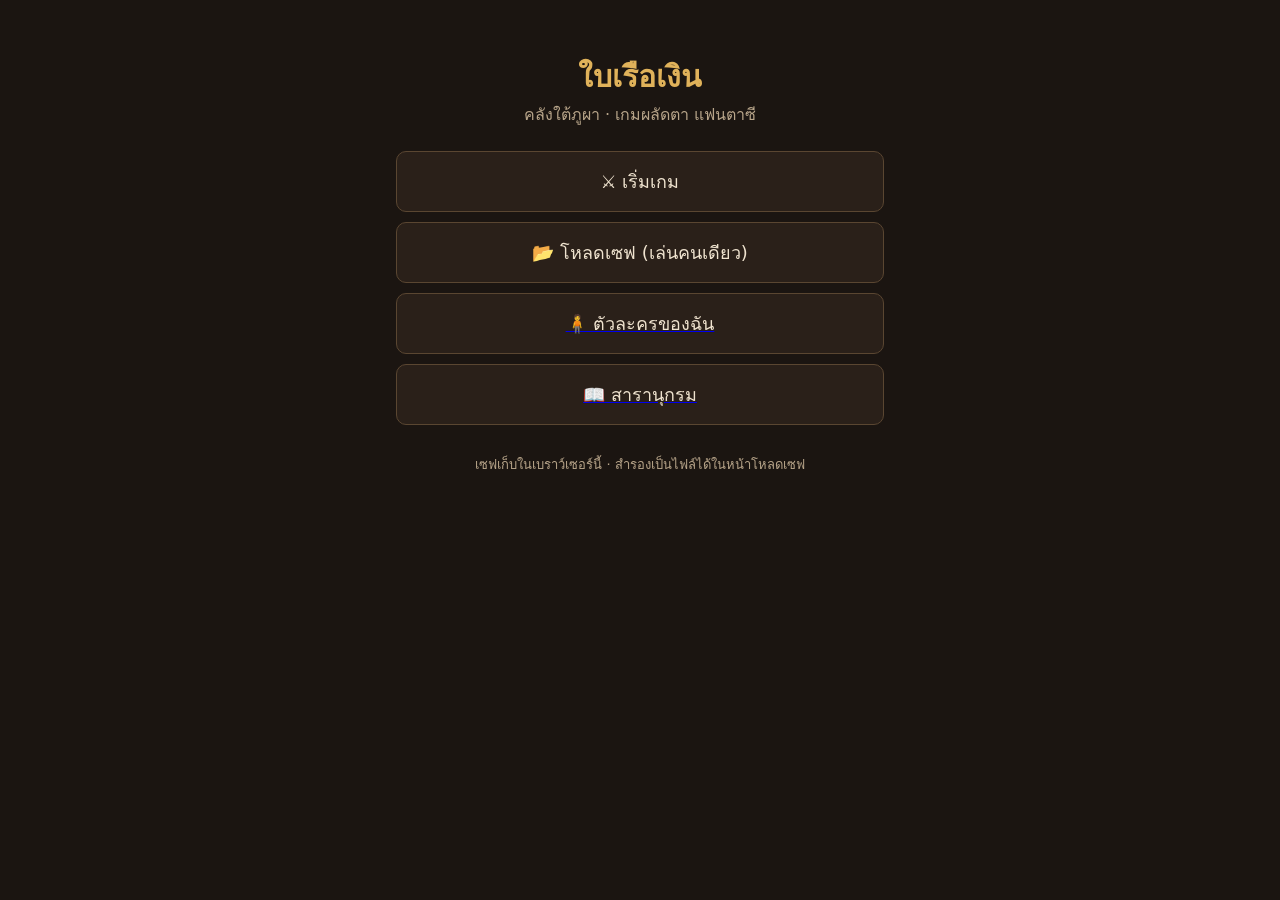
==== commit 81bc4ad7: "Two-tier saves: personal character vault + host-owned campaign saves with checkout/checkin Co-Author" ====
--- a/index.html
+++ b/index.html
@@ -10,24 +10,30 @@
 </div>
 <button class="big-btn" id="bLoad">📂 โหลดเซฟ (เล่นคนเดียว)</button>
 <div class="card" id="loadBox" style="display:none;text-align:left"></div>
+<a href="vault.html"><button class="big-btn">🧍 ตัวละครของฉัน</button></a>
 <a href="wiki.html"><button class="big-btn">📖 สารานุกรม</button></a>
 <p class="dim" style="margin-top:30px">เซฟเก็บในเบราว์เซอร์นี้ · สำรองเป็นไฟล์ได้ในหน้าโหลดเซฟ</p>
 </div>
-<script src="js/common.js"></script>
+<script src="js/common.js"></script><script src="js/vault.js"></script>
 <script>
 $("#bStart").onclick=()=>$("#subStart").classList.toggle("on");
-$("#bSolo").onclick=()=>{const n=prompt("ตั้งชื่อเซฟใหม่","การผจญภัยของฉัน");if(n===null)return;const s=Saves.create(n.trim()||"การผจญภัยของฉัน","solo");location.href="play.html?save="+s.id;};
+$("#bSolo").onclick=()=>{const cs=Vault.all().filter(c=>!c.lock);
+  if(!cs.length){alert("ยังไม่มีตัวละครว่างในคลัง\nไปสร้างและกด 'เก็บตัวละครเข้าคลัง' ก่อน");location.href="vault.html";return;}
+  const i=prompt("เลือกตัวละคร (พิมพ์เลข)\n"+cs.map((c,n)=>`${n+1}. ${c.name} Lv${c.level}`).join("\n"),"1");if(i===null)return;
+  const c=cs[(+i||1)-1];if(!c)return;const t=prompt("ตั้งชื่อเซฟ","การผจญภัยของ "+c.name);if(t===null)return;
+  const k=Campaign.create(t.trim()||"การผจญภัยของฉัน","ฉัน","solo");Campaign.addMember(k,"ฉัน",Vault.checkout(c.cid,"solo:"+k.id));location.href="play.html?camp="+k.id;};
 $("#bMulti").onclick=()=>location.href="lobby.html";
 $("#bLoad").onclick=()=>{const b=$("#loadBox");b.style.display=b.style.display==="none"?"block":"none";renderLoad();};
 function renderLoad(){
-  const l=Saves.all().filter(s=>s.mode==="solo");
-  $("#loadBox").innerHTML=`<h3>เซฟที่มี</h3>${l.length?l.map(s=>`<div class="row" style="align-items:center;margin-bottom:6px"><div style="flex:1"><b>${esc(s.name)}</b><div class="dim">${new Date(s.updated).toLocaleString("th-TH")}</div></div>
-  <button class="ok" data-a="go" data-i="${s.id}">เล่นต่อ</button><button data-a="ex" data-i="${s.id}">ส่งออก</button><button data-a="del" data-i="${s.id}">ลบ</button></div>`).join(""):'<div class="dim">ยังไม่มีเซฟ</div>'}
-  <hr style="border-color:var(--line)"><label class="dim">นำเข้าไฟล์เซฟ: <input type="file" id="imp" accept=".json"></label>`;
-  $$("#loadBox button").forEach(b=>b.onclick=()=>{const id=b.dataset.i,a=b.dataset.a;
-    if(a==="go")location.href="play.html?save="+id;
-    if(a==="ex")Saves.exportFile(Saves.get(id));
-    if(a==="del"&&confirm("ลบเซฟนี้?")){Saves.remove(id);renderLoad();}});
-  $("#imp").onchange=e=>e.target.files[0]&&Saves.importFile(e.target.files[0]).then(renderLoad).catch(x=>alert(x.message));
+  const l=Campaign.all().filter(k=>k.kind==="solo");
+  $("#loadBox").innerHTML=`<h3>เซฟเล่นคนเดียว</h3>${l.length?l.map(k=>`<div class="row" style="align-items:center;margin-bottom:6px"><div style="flex:1"><b>${esc(k.title)}</b><div class="dim">Act ${k.act} · ${esc(k.party.map(m=>m.char.name).join(", "))} · ${new Date(k.updated).toLocaleString("th-TH")}</div></div>
+  <button class="ok" data-a="go" data-i="${k.id}">เล่นต่อ</button><button data-a="fin" data-i="${k.id}">จบ Act</button><button data-a="del" data-i="${k.id}">ลบ</button></div>`).join(""):'<div class="dim">ยังไม่มีเซฟ</div>'}`;
+  $$("#loadBox button").forEach(b=>b.onclick=()=>{const id=b.dataset.i,a=b.dataset.a,k=Campaign.get(id);
+    if(a==="go")location.href="play.html?camp="+id;
+    if(a==="fin"&&confirm("จบ Act "+k.act+": อัปเดตตัวละครเข้าคลัง แล้วไป Act ถัดไป?")){const out=Campaign.finishAct(k);
+      k.party=out.map(o=>{Vault.checkin(o.char,"จบ Act "+(k.act-1));return{owner:o.owner,char:Vault.checkout(o.char.cid,"solo:"+k.id)};});
+      Campaign.put(k);alert("อัปเดตตัวละครเข้าคลังแล้ว · ตอนนี้ Act "+k.act);renderLoad();}
+    if(a==="del"&&confirm("ลบเซฟนี้? (ตัวละครในคลังจะถูกปลดล็อก)")){Campaign.remove(id);renderLoad();}
+  });
 }
 </script></body></html>
